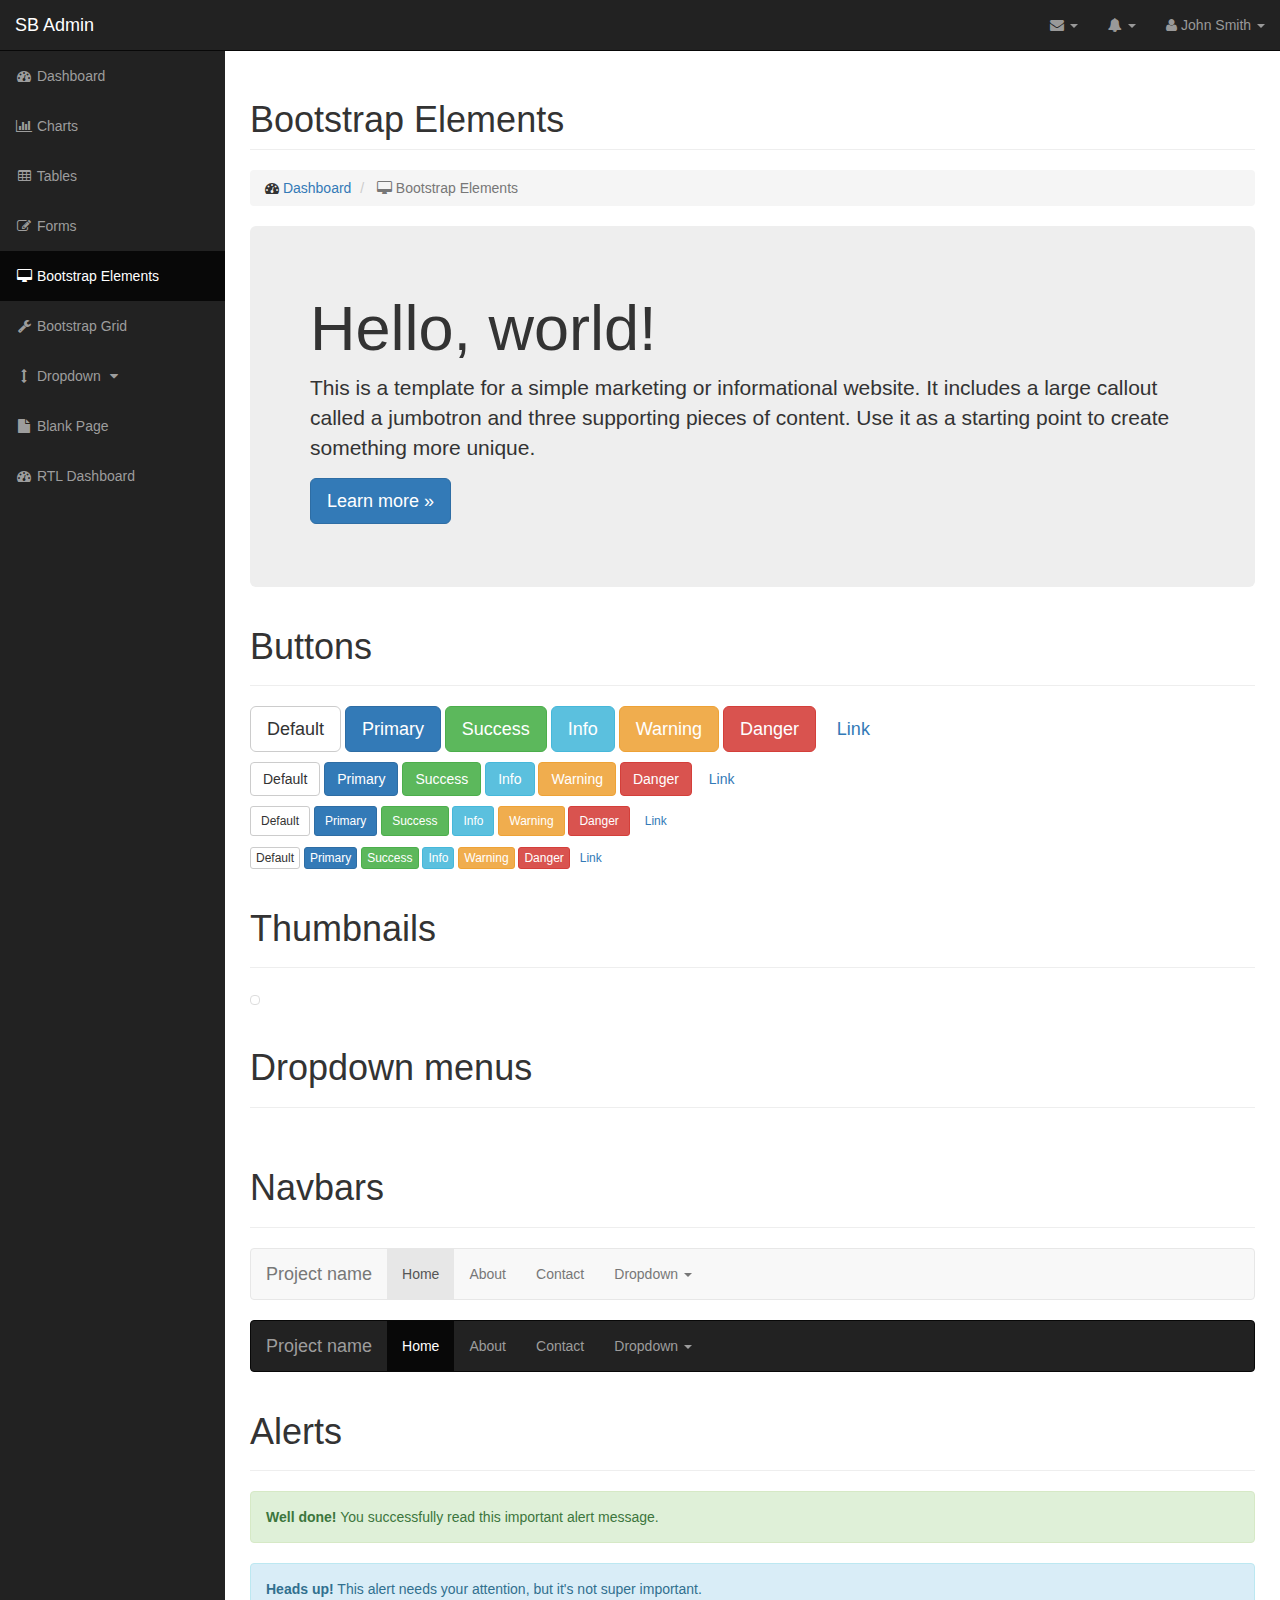
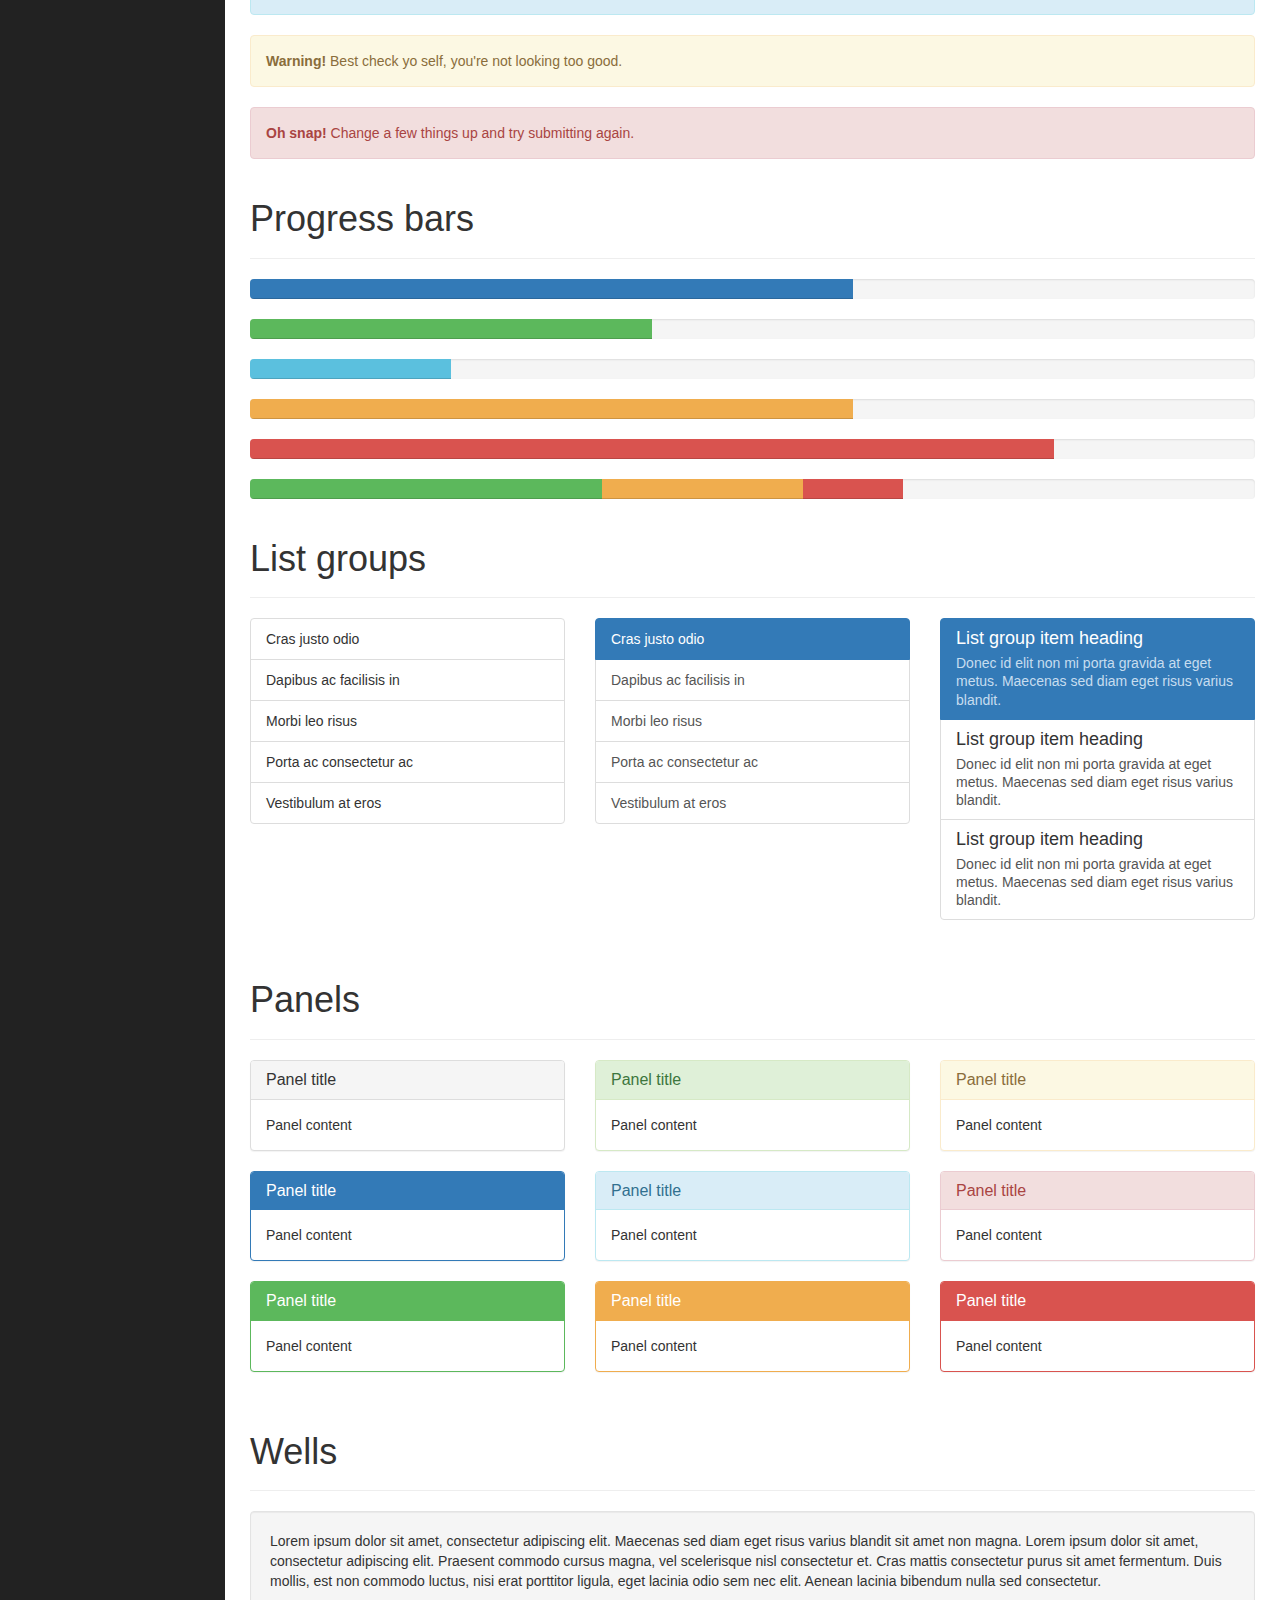
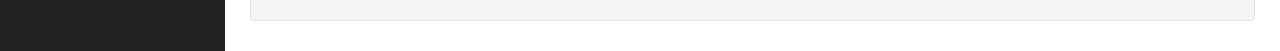
==== Proyecto_Procesos_Estocasticos/MejPol.html @ 31d5de9a "Mejoramieno pooliticas" ====
<!DOCTYPE html>
<html lang="en">

<head>

    <meta charset="utf-8">
    <meta http-equiv="X-UA-Compatible" content="IE=edge">
    <meta name="viewport" content="width=device-width, initial-scale=1">
    <meta name="description" content="">
    <meta name="author" content="">

    <title>SB Admin - Bootstrap Admin Template</title>

    <!-- Bootstrap Core CSS -->
    <link href="css/bootstrap.min.css" rel="stylesheet">

    <!-- Custom CSS -->
    <link href="css/sb-admin.css" rel="stylesheet">

    <!-- Custom Fonts -->
    <link href="font-awesome/css/font-awesome.min.css" rel="stylesheet" type="text/css">

    <!-- HTML5 Shim and Respond.js IE8 support of HTML5 elements and media queries -->
    <!-- WARNING: Respond.js doesn't work if you view the page via file:// -->
    <!--[if lt IE 9]>
        <script src="https://oss.maxcdn.com/libs/html5shiv/3.7.0/html5shiv.js"></script>
        <script src="https://oss.maxcdn.com/libs/respond.js/1.4.2/respond.min.js"></script>
    <![endif]-->

</head>

<body>

    <div id="wrapper">

        <!-- Navigation -->
        <nav class="navbar navbar-inverse navbar-fixed-top" role="navigation">
            <!-- Brand and toggle get grouped for better mobile display -->
            <div class="navbar-header">
                <button type="button" class="navbar-toggle" data-toggle="collapse" data-target=".navbar-ex1-collapse">
                    <span class="sr-only">Toggle navigation</span>
                    <span class="icon-bar"></span>
                    <span class="icon-bar"></span>
                    <span class="icon-bar"></span>
                </button>
                <a class="navbar-brand" href="index.html">SB Admin</a>
            </div>
            <!-- Top Menu Items -->
            <ul class="nav navbar-right top-nav">
                <li class="dropdown">
                    <a href="#" class="dropdown-toggle" data-toggle="dropdown"><i class="fa fa-envelope"></i> <b class="caret"></b></a>
                    <ul class="dropdown-menu message-dropdown">
                        <li class="message-preview">
                            <a href="#">
                                <div class="media">
                                    <span class="pull-left">
                                        <img class="media-object" src="http://placehold.it/50x50" alt="">
                                    </span>
                                    <div class="media-body">
                                        <h5 class="media-heading"><strong>John Smith</strong>
                                        </h5>
                                        <p class="small text-muted"><i class="fa fa-clock-o"></i> Yesterday at 4:32 PM</p>
                                        <p>Lorem ipsum dolor sit amet, consectetur...</p>
                                    </div>
                                </div>
                            </a>
                        </li>
                        <li class="message-preview">
                            <a href="#">
                                <div class="media">
                                    <span class="pull-left">
                                        <img class="media-object" src="http://placehold.it/50x50" alt="">
                                    </span>
                                    <div class="media-body">
                                        <h5 class="media-heading"><strong>John Smith</strong>
                                        </h5>
                                        <p class="small text-muted"><i class="fa fa-clock-o"></i> Yesterday at 4:32 PM</p>
                                        <p>Lorem ipsum dolor sit amet, consectetur...</p>
                                    </div>
                                </div>
                            </a>
                        </li>
                        <li class="message-preview">
                            <a href="#">
                                <div class="media">
                                    <span class="pull-left">
                                        <img class="media-object" src="http://placehold.it/50x50" alt="">
                                    </span>
                                    <div class="media-body">
                                        <h5 class="media-heading"><strong>John Smith</strong>
                                        </h5>
                                        <p class="small text-muted"><i class="fa fa-clock-o"></i> Yesterday at 4:32 PM</p>
                                        <p>Lorem ipsum dolor sit amet, consectetur...</p>
                                    </div>
                                </div>
                            </a>
                        </li>
                        <li class="message-footer">
                            <a href="#">Read All New Messages</a>
                        </li>
                    </ul>
                </li>
                <li class="dropdown">
                    <a href="#" class="dropdown-toggle" data-toggle="dropdown"><i class="fa fa-bell"></i> <b class="caret"></b></a>
                    <ul class="dropdown-menu alert-dropdown">
                        <li>
                            <a href="#">Alert Name <span class="label label-default">Alert Badge</span></a>
                        </li>
                        <li>
                            <a href="#">Alert Name <span class="label label-primary">Alert Badge</span></a>
                        </li>
                        <li>
                            <a href="#">Alert Name <span class="label label-success">Alert Badge</span></a>
                        </li>
                        <li>
                            <a href="#">Alert Name <span class="label label-info">Alert Badge</span></a>
                        </li>
                        <li>
                            <a href="#">Alert Name <span class="label label-warning">Alert Badge</span></a>
                        </li>
                        <li>
                            <a href="#">Alert Name <span class="label label-danger">Alert Badge</span></a>
                        </li>
                        <li class="divider"></li>
                        <li>
                            <a href="#">View All</a>
                        </li>
                    </ul>
                </li>
                <li class="dropdown">
                    <a href="#" class="dropdown-toggle" data-toggle="dropdown"><i class="fa fa-user"></i> John Smith <b class="caret"></b></a>
                    <ul class="dropdown-menu">
                        <li>
                            <a href="#"><i class="fa fa-fw fa-user"></i> Profile</a>
                        </li>
                        <li>
                            <a href="#"><i class="fa fa-fw fa-envelope"></i> Inbox</a>
                        </li>
                        <li>
                            <a href="#"><i class="fa fa-fw fa-gear"></i> Settings</a>
                        </li>
                        <li class="divider"></li>
                        <li>
                            <a href="#"><i class="fa fa-fw fa-power-off"></i> Log Out</a>
                        </li>
                    </ul>
                </li>
            </ul>
            <!-- Sidebar Menu Items - These collapse to the responsive navigation menu on small screens -->
            <div class="collapse navbar-collapse navbar-ex1-collapse">
                <ul class="nav navbar-nav side-nav">
                    <li>
                        <a href="index.html"><i class="fa fa-fw fa-dashboard"></i> Dashboard</a>
                    </li>
                    <li>
                        <a href="charts.html"><i class="fa fa-fw fa-bar-chart-o"></i> Charts</a>
                    </li>
                    <li>
                        <a href="tables.html"><i class="fa fa-fw fa-table"></i> Tables</a>
                    </li>
                    <li>
                        <a href="forms.html"><i class="fa fa-fw fa-edit"></i> Forms</a>
                    </li>
                    <li class="active">
                        <a href="bootstrap-elements.html"><i class="fa fa-fw fa-desktop"></i> Bootstrap Elements</a>
                    </li>
                    <li>
                        <a href="bootstrap-grid.html"><i class="fa fa-fw fa-wrench"></i> Bootstrap Grid</a>
                    </li>
                    <li>
                        <a href="javascript:;" data-toggle="collapse" data-target="#demo"><i class="fa fa-fw fa-arrows-v"></i> Dropdown <i class="fa fa-fw fa-caret-down"></i></a>
                        <ul id="demo" class="collapse">
                            <li>
                                <a href="#">Dropdown Item</a>
                            </li>
                            <li>
                                <a href="#">Dropdown Item</a>
                            </li>
                        </ul>
                    </li>
                    <li>
                        <a href="blank-page.html"><i class="fa fa-fw fa-file"></i> Blank Page</a>
                    </li>
                    <li>
                        <a href="index-rtl.html"><i class="fa fa-fw fa-dashboard"></i> RTL Dashboard</a>
                    </li>
                </ul>
            </div>
            <!-- /.navbar-collapse -->
        </nav>

        <div id="page-wrapper">

            <div class="container-fluid">

                <!-- Page Heading -->
                <div class="row">
                    <div class="col-lg-12">
                        <h1 class="page-header">
                            Bootstrap Elements
                        </h1>
                        <ol class="breadcrumb">
                            <li>
                                <i class="fa fa-dashboard"></i>  <a href="index.html">Dashboard</a>
                            </li>
                            <li class="active">
                                <i class="fa fa-desktop"></i> Bootstrap Elements
                            </li>
                        </ol>
                    </div>
                </div>
                <!-- /.row -->

                <!-- Main jumbotron for a primary marketing message or call to action -->
                <div class="jumbotron">
                    <h1>Hello, world!</h1>
                    <p>This is a template for a simple marketing or informational website. It includes a large callout called a jumbotron and three supporting pieces of content. Use it as a starting point to create something more unique.</p>
                    <p><a href="#" class="btn btn-primary btn-lg" role="button">Learn more &raquo;</a>
                    </p>
                </div>

                <div class="page-header">
                    <h1>Buttons</h1>
                </div>
                <p>
                    <button type="button" class="btn btn-lg btn-default">Default</button>
                    <button type="button" class="btn btn-lg btn-primary">Primary</button>
                    <button type="button" class="btn btn-lg btn-success">Success</button>
                    <button type="button" class="btn btn-lg btn-info">Info</button>
                    <button type="button" class="btn btn-lg btn-warning">Warning</button>
                    <button type="button" class="btn btn-lg btn-danger">Danger</button>
                    <button type="button" class="btn btn-lg btn-link">Link</button>
                </p>
                <p>
                    <button type="button" class="btn btn-default">Default</button>
                    <button type="button" class="btn btn-primary">Primary</button>
                    <button type="button" class="btn btn-success">Success</button>
                    <button type="button" class="btn btn-info">Info</button>
                    <button type="button" class="btn btn-warning">Warning</button>
                    <button type="button" class="btn btn-danger">Danger</button>
                    <button type="button" class="btn btn-link">Link</button>
                </p>
                <p>
                    <button type="button" class="btn btn-sm btn-default">Default</button>
                    <button type="button" class="btn btn-sm btn-primary">Primary</button>
                    <button type="button" class="btn btn-sm btn-success">Success</button>
                    <button type="button" class="btn btn-sm btn-info">Info</button>
                    <button type="button" class="btn btn-sm btn-warning">Warning</button>
                    <button type="button" class="btn btn-sm btn-danger">Danger</button>
                    <button type="button" class="btn btn-sm btn-link">Link</button>
                </p>
                <p>
                    <button type="button" class="btn btn-xs btn-default">Default</button>
                    <button type="button" class="btn btn-xs btn-primary">Primary</button>
                    <button type="button" class="btn btn-xs btn-success">Success</button>
                    <button type="button" class="btn btn-xs btn-info">Info</button>
                    <button type="button" class="btn btn-xs btn-warning">Warning</button>
                    <button type="button" class="btn btn-xs btn-danger">Danger</button>
                    <button type="button" class="btn btn-xs btn-link">Link</button>
                </p>

                <div class="page-header">
                    <h1>Thumbnails</h1>
                </div>
                <img class="img-thumbnail" src="http://placehold.it/400x400" alt="">

                <div class="page-header">
                    <h1>Dropdown menus</h1>
                </div>
                <div class="dropdown theme-dropdown clearfix">
                    <a id="dropdownMenu1" href="#" role="button" class="sr-only dropdown-toggle" data-toggle="dropdown">Dropdown <b class="caret"></b></a>
                    <ul class="dropdown-menu" role="menu" aria-labelledby="dropdownMenu1">
                        <li class="active" role="presentation"><a role="menuitem" tabindex="-1" href="#">Action</a>
                        </li>
                        <li role="presentation"><a role="menuitem" tabindex="-1" href="#">Another action</a>
                        </li>
                        <li role="presentation"><a role="menuitem" tabindex="-1" href="#">Something else here</a>
                        </li>
                        <li role="presentation" class="divider"></li>
                        <li role="presentation"><a role="menuitem" tabindex="-1" href="#">Separated link</a>
                        </li>
                    </ul>
                </div>

                <div class="page-header">
                    <h1>Navbars</h1>
                </div>

                <div class="navbar navbar-default">
                    <div class="container">
                        <div class="navbar-header">
                            <button type="button" class="navbar-toggle" data-toggle="collapse" data-target=".navbar-collapse">
                                <span class="sr-only">Toggle navigation</span>
                                <span class="icon-bar"></span>
                                <span class="icon-bar"></span>
                                <span class="icon-bar"></span>
                            </button>
                            <a class="navbar-brand" href="#">Project name</a>
                        </div>
                        <div class="navbar-collapse collapse">
                            <ul class="nav navbar-nav">
                                <li class="active"><a href="#">Home</a>
                                </li>
                                <li><a href="#about">About</a>
                                </li>
                                <li><a href="#contact">Contact</a>
                                </li>
                                <li class="dropdown">
                                    <a href="#" class="dropdown-toggle" data-toggle="dropdown">Dropdown <b class="caret"></b></a>
                                    <ul class="dropdown-menu">
                                        <li><a href="#">Action</a>
                                        </li>
                                        <li><a href="#">Another action</a>
                                        </li>
                                        <li><a href="#">Something else here</a>
                                        </li>
                                        <li class="divider"></li>
                                        <li class="dropdown-header">Nav header</li>
                                        <li><a href="#">Separated link</a>
                                        </li>
                                        <li><a href="#">One more separated link</a>
                                        </li>
                                    </ul>
                                </li>
                            </ul>
                        </div>
                        <!--/.nav-collapse -->
                    </div>
                </div>

                <div class="navbar navbar-inverse">
                    <div class="container">
                        <div class="navbar-header">
                            <button type="button" class="navbar-toggle" data-toggle="collapse" data-target=".navbar-collapse">
                                <span class="sr-only">Toggle navigation</span>
                                <span class="icon-bar"></span>
                                <span class="icon-bar"></span>
                                <span class="icon-bar"></span>
                            </button>
                            <a class="navbar-brand" href="#">Project name</a>
                        </div>
                        <div class="navbar-collapse collapse">
                            <ul class="nav navbar-nav">
                                <li class="active"><a href="#">Home</a>
                                </li>
                                <li><a href="#about">About</a>
                                </li>
                                <li><a href="#contact">Contact</a>
                                </li>
                                <li class="dropdown">
                                    <a href="#" class="dropdown-toggle" data-toggle="dropdown">Dropdown <b class="caret"></b></a>
                                    <ul class="dropdown-menu">
                                        <li><a href="#">Action</a>
                                        </li>
                                        <li><a href="#">Another action</a>
                                        </li>
                                        <li><a href="#">Something else here</a>
                                        </li>
                                        <li class="divider"></li>
                                        <li class="dropdown-header">Nav header</li>
                                        <li><a href="#">Separated link</a>
                                        </li>
                                        <li><a href="#">One more separated link</a>
                                        </li>
                                    </ul>
                                </li>
                            </ul>
                        </div>
                        <!--/.nav-collapse -->
                    </div>
                </div>

                <div class="page-header">
                    <h1>Alerts</h1>
                </div>
                <div class="alert alert-success">
                    <strong>Well done!</strong> You successfully read this important alert message.
                </div>
                <div class="alert alert-info">
                    <strong>Heads up!</strong> This alert needs your attention, but it's not super important.
                </div>
                <div class="alert alert-warning">
                    <strong>Warning!</strong> Best check yo self, you're not looking too good.
                </div>
                <div class="alert alert-danger">
                    <strong>Oh snap!</strong> Change a few things up and try submitting again.
                </div>

                <div class="page-header">
                    <h1>Progress bars</h1>
                </div>
                <div class="progress">
                    <div class="progress-bar" role="progressbar" aria-valuenow="60" aria-valuemin="0" aria-valuemax="100" style="width: 60%;"><span class="sr-only">60% Complete</span>
                    </div>
                </div>
                <div class="progress">
                    <div class="progress-bar progress-bar-success" role="progressbar" aria-valuenow="40" aria-valuemin="0" aria-valuemax="100" style="width: 40%"><span class="sr-only">40% Complete (success)</span>
                    </div>
                </div>
                <div class="progress">
                    <div class="progress-bar progress-bar-info" role="progressbar" aria-valuenow="20" aria-valuemin="0" aria-valuemax="100" style="width: 20%"><span class="sr-only">20% Complete</span>
                    </div>
                </div>
                <div class="progress">
                    <div class="progress-bar progress-bar-warning" role="progressbar" aria-valuenow="60" aria-valuemin="0" aria-valuemax="100" style="width: 60%"><span class="sr-only">60% Complete (warning)</span>
                    </div>
                </div>
                <div class="progress">
                    <div class="progress-bar progress-bar-danger" role="progressbar" aria-valuenow="80" aria-valuemin="0" aria-valuemax="100" style="width: 80%"><span class="sr-only">80% Complete (danger)</span>
                    </div>
                </div>
                <div class="progress">
                    <div class="progress-bar progress-bar-success" style="width: 35%"><span class="sr-only">35% Complete (success)</span>
                    </div>
                    <div class="progress-bar progress-bar-warning" style="width: 20%"><span class="sr-only">20% Complete (warning)</span>
                    </div>
                    <div class="progress-bar progress-bar-danger" style="width: 10%"><span class='sr-only'>10% Complete (danger)</span>
                    </div>
                </div>

                <div class="page-header">
                    <h1>List groups</h1>
                </div>
                <div class="row">
                    <div class="col-sm-4">
                        <ul class="list-group">
                            <li class="list-group-item">Cras justo odio</li>
                            <li class="list-group-item">Dapibus ac facilisis in</li>
                            <li class="list-group-item">Morbi leo risus</li>
                            <li class="list-group-item">Porta ac consectetur ac</li>
                            <li class="list-group-item">Vestibulum at eros</li>
                        </ul>
                    </div>
                    <!-- /.col-sm-4 -->
                    <div class="col-sm-4">
                        <div class="list-group">
                            <a href="#" class="list-group-item active">Cras justo odio</a>
                            <a href="#" class="list-group-item">Dapibus ac facilisis in</a>
                            <a href="#" class="list-group-item">Morbi leo risus</a>
                            <a href="#" class="list-group-item">Porta ac consectetur ac</a>
                            <a href="#" class="list-group-item">Vestibulum at eros</a>
                        </div>
                    </div>
                    <!-- /.col-sm-4 -->
                    <div class="col-sm-4">
                        <div class="list-group">
                            <a href="#" class="list-group-item active">
                                <h4 class="list-group-item-heading">List group item heading</h4>
                                <p class="list-group-item-text">Donec id elit non mi porta gravida at eget metus. Maecenas sed diam eget risus varius blandit.</p>
                            </a>
                            <a href="#" class="list-group-item">
                                <h4 class="list-group-item-heading">List group item heading</h4>
                                <p class="list-group-item-text">Donec id elit non mi porta gravida at eget metus. Maecenas sed diam eget risus varius blandit.</p>
                            </a>
                            <a href="#" class="list-group-item">
                                <h4 class="list-group-item-heading">List group item heading</h4>
                                <p class="list-group-item-text">Donec id elit non mi porta gravida at eget metus. Maecenas sed diam eget risus varius blandit.</p>
                            </a>
                        </div>
                    </div>
                    <!-- /.col-sm-4 -->
                </div>

                <div class="page-header">
                    <h1>Panels</h1>
                </div>
                <div class="row">
                    <div class="col-sm-4">
                        <div class="panel panel-default">
                            <div class="panel-heading">
                                <h3 class="panel-title">Panel title</h3>
                            </div>
                            <div class="panel-body">
                                Panel content
                            </div>
                        </div>
                        <div class="panel panel-primary">
                            <div class="panel-heading">
                                <h3 class="panel-title">Panel title</h3>
                            </div>
                            <div class="panel-body">
                                Panel content
                            </div>
                        </div>
                    </div>
                    <!-- /.col-sm-4 -->
                    <div class="col-sm-4">
                        <div class="panel panel-success">
                            <div class="panel-heading">
                                <h3 class="panel-title">Panel title</h3>
                            </div>
                            <div class="panel-body">
                                Panel content
                            </div>
                        </div>
                        <div class="panel panel-info">
                            <div class="panel-heading">
                                <h3 class="panel-title">Panel title</h3>
                            </div>
                            <div class="panel-body">
                                Panel content
                            </div>
                        </div>
                    </div>
                    <!-- /.col-sm-4 -->
                    <div class="col-sm-4">
                        <div class="panel panel-warning">
                            <div class="panel-heading">
                                <h3 class="panel-title">Panel title</h3>
                            </div>
                            <div class="panel-body">
                                Panel content
                            </div>
                        </div>
                        <div class="panel panel-danger">
                            <div class="panel-heading">
                                <h3 class="panel-title">Panel title</h3>
                            </div>
                            <div class="panel-body">
                                Panel content
                            </div>
                        </div>
                    </div>
                    <!-- /.col-sm-4 -->
                    <div class="col-sm-4">
                        <div class="panel panel-green">
                            <div class="panel-heading">
                                <h3 class="panel-title">Panel title</h3>
                            </div>
                            <div class="panel-body">
                                Panel content
                            </div>
                        </div>
                    </div>
                    <!-- /.col-sm-4 -->
                    <div class="col-sm-4">
                        <div class="panel panel-yellow">
                            <div class="panel-heading">
                                <h3 class="panel-title">Panel title</h3>
                            </div>
                            <div class="panel-body">
                                Panel content
                            </div>
                        </div>
                    </div>
                    <!-- /.col-sm-4 -->
                    <div class="col-sm-4">
                        <div class="panel panel-red">
                            <div class="panel-heading">
                                <h3 class="panel-title">Panel title</h3>
                            </div>
                            <div class="panel-body">
                                Panel content
                            </div>
                        </div>
                    </div>
                    <!-- /.col-sm-4 -->
                </div>

                <div class="page-header">
                    <h1>Wells</h1>
                </div>
                <div class="well">
                    <p>Lorem ipsum dolor sit amet, consectetur adipiscing elit. Maecenas sed diam eget risus varius blandit sit amet non magna. Lorem ipsum dolor sit amet, consectetur adipiscing elit. Praesent commodo cursus magna, vel scelerisque nisl consectetur et. Cras mattis consectetur purus sit amet fermentum. Duis mollis, est non commodo luctus, nisi erat porttitor ligula, eget lacinia odio sem nec elit. Aenean lacinia bibendum nulla sed consectetur.</p>
                </div>

            </div>
            <!-- /.container-fluid -->

        </div>
        <!-- /#page-wrapper -->

    </div>
    <!-- /#wrapper -->

    <!-- jQuery -->
    <script src="js/jquery.js"></script>
	<script src="js/algebra-0.2.6.min.js"></script>
	<script src="js/MejPol.js"></script>
	
    <!-- Bootstrap Core JavaScript -->
    <script src="js/bootstrap.min.js"></script>

</body>

</html>
---- Proyecto_Procesos_Estocasticos/css/sb-admin.css ----
/*!
 * Start Bootstrap - SB Admin (http://startbootstrap.com/)
 * Copyright 2013-2016 Start Bootstrap
 * Licensed under MIT (https://github.com/BlackrockDigital/startbootstrap/blob/gh-pages/LICENSE)
 */

/* Global Styles */

body {
    margin-top: 100px;
    background-color: #222;
}

@media(min-width:768px) {
    body {
        margin-top: 50px;
    }
}

#wrapper {
    padding-left: 0;
}

#page-wrapper {
    width: 100%;
    padding: 0;
    background-color: #fff;
}

.huge {
    font-size: 50px;
    line-height: normal;
}

@media(min-width:768px) {
    #wrapper {
        padding-left: 225px;
    }

    #page-wrapper {
        padding: 10px;
    }
}

/* Top Navigation */

.top-nav {
    padding: 0 15px;
}

.top-nav>li {
    display: inline-block;
    float: left;
}

.top-nav>li>a {
    padding-top: 15px;
    padding-bottom: 15px;
    line-height: 20px;
    color: #999;
}

.top-nav>li>a:hover,
.top-nav>li>a:focus,
.top-nav>.open>a,
.top-nav>.open>a:hover,
.top-nav>.open>a:focus {
    color: #fff;
    background-color: #000;
}

.top-nav>.open>.dropdown-menu {
    float: left;
    position: absolute;
    margin-top: 0;
    border: 1px solid rgba(0,0,0,.15);
    border-top-left-radius: 0;
    border-top-right-radius: 0;
    background-color: #fff;
    -webkit-box-shadow: 0 6px 12px rgba(0,0,0,.175);
    box-shadow: 0 6px 12px rgba(0,0,0,.175);
}

.top-nav>.open>.dropdown-menu>li>a {
    white-space: normal;
}

ul.message-dropdown {
    padding: 0;
    max-height: 250px;
    overflow-x: hidden;
    overflow-y: auto;
}

li.message-preview {
    width: 275px;
    border-bottom: 1px solid rgba(0,0,0,.15);
}

li.message-preview>a {
    padding-top: 15px;
    padding-bottom: 15px;
}

li.message-footer {
    margin: 5px 0;
}

ul.alert-dropdown {
    width: 200px;
}

/* Side Navigation */

@media(min-width:768px) {
    .side-nav {
        position: fixed;
        top: 51px;
        left: 225px;
        width: 225px;
        margin-left: -225px;
        border: none;
        border-radius: 0;
        overflow-y: auto;
        background-color: #222;
        bottom: 0;
        overflow-x: hidden;
        padding-bottom: 40px;
    }

    .side-nav>li>a {
        width: 225px;
    }

    .side-nav li a:hover,
    .side-nav li a:focus {
        outline: none;
        background-color: #000 !important;
    }
}

.side-nav>li>ul {
    padding: 0;
}

.side-nav>li>ul>li>a {
    display: block;
    padding: 10px 15px 10px 38px;
    text-decoration: none;
    color: #999;
}

.side-nav>li>ul>li>a:hover {
    color: #fff;
}

/* Flot Chart Containers */

.flot-chart {
    display: block;
    height: 400px;
}

.flot-chart-content {
    width: 100%;
    height: 100%;
}

/* Custom Colored Panels */

.huge {
    font-size: 40px;
}

.panel-green {
    border-color: #5cb85c;
}

.panel-green > .panel-heading {
    border-color: #5cb85c;
    color: #fff;
    background-color: #5cb85c;
}

.panel-green > a {
    color: #5cb85c;
}

.panel-green > a:hover {
    color: #3d8b3d;
}

.panel-red {
    border-color: #d9534f;
}

.panel-red > .panel-heading {
    border-color: #d9534f;
    color: #fff;
    background-color: #d9534f;
}

.panel-red > a {
    color: #d9534f;
}

.panel-red > a:hover {
    color: #b52b27;
}

.panel-yellow {
    border-color: #f0ad4e;
}

.panel-yellow > .panel-heading {
    border-color: #f0ad4e;
    color: #fff;
    background-color: #f0ad4e;
}

.panel-yellow > a {
    color: #f0ad4e;
}

.panel-yellow > a:hover {
    color: #df8a13;
}
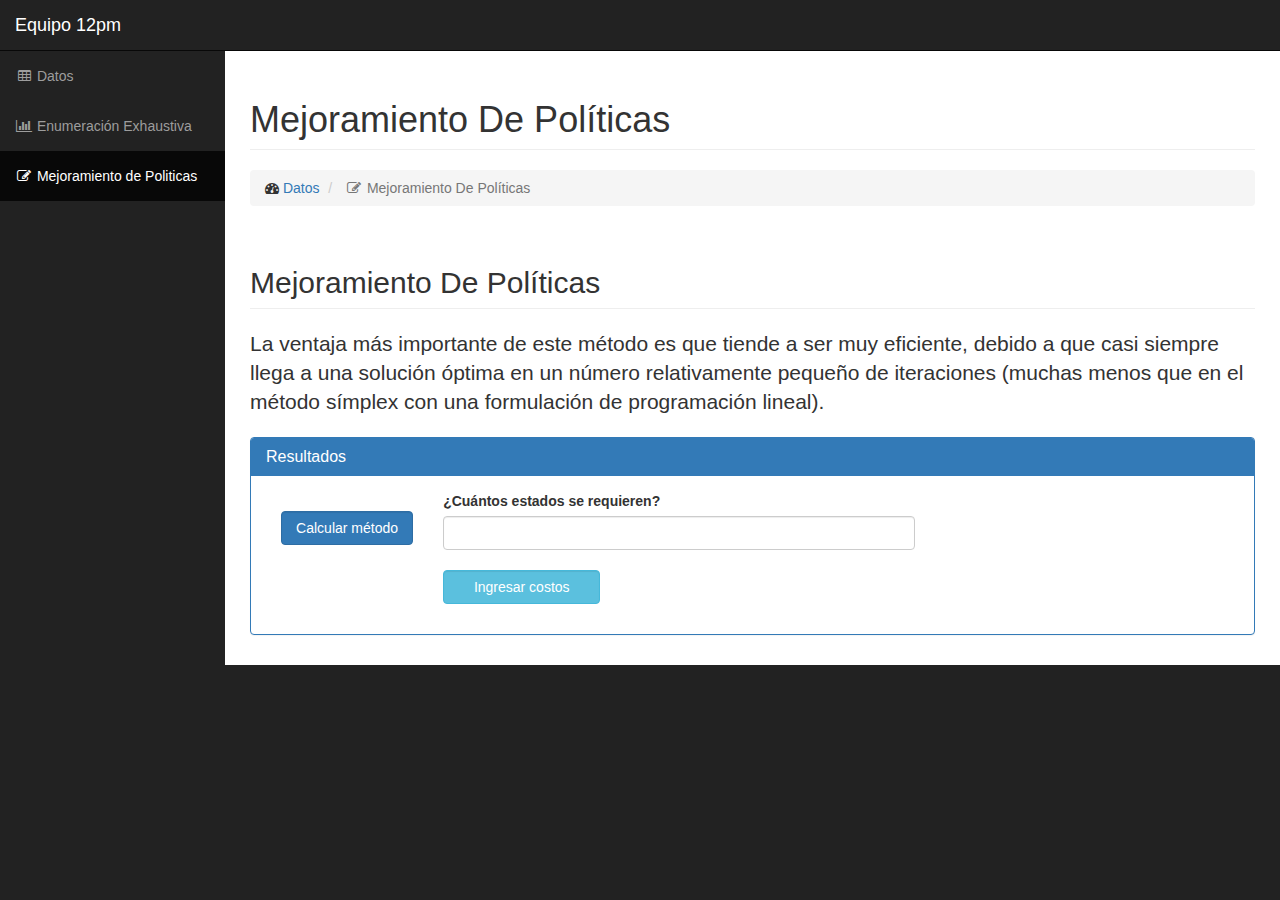
==== commit db59197e: "Html para mejoramiento de políticas" ====
--- a/Proyecto_Procesos_Estocasticos/MejPol.html
+++ b/Proyecto_Procesos_Estocasticos/MejPol.html
@@ -9,7 +9,7 @@
     <meta name="description" content="">
     <meta name="author" content="">
 
-    <title>SB Admin - Bootstrap Admin Template</title>
+    <title>Equipo 12pm. Proyecto Final</title>
 
     <!-- Bootstrap Core CSS -->
     <link href="css/bootstrap.min.css" rel="stylesheet">
@@ -20,12 +20,8 @@
     <!-- Custom Fonts -->
     <link href="font-awesome/css/font-awesome.min.css" rel="stylesheet" type="text/css">
 
-    <!-- HTML5 Shim and Respond.js IE8 support of HTML5 elements and media queries -->
-    <!-- WARNING: Respond.js doesn't work if you view the page via file:// -->
-    <!--[if lt IE 9]>
-        <script src="https://oss.maxcdn.com/libs/html5shiv/3.7.0/html5shiv.js"></script>
-        <script src="https://oss.maxcdn.com/libs/respond.js/1.4.2/respond.min.js"></script>
-    <![endif]-->
+    <!-- Util CSS -->
+    <link href="css/util.css" rel="stylesheet">
 
 </head>
 
@@ -43,150 +39,37 @@
                     <span class="icon-bar"></span>
                     <span class="icon-bar"></span>
                 </button>
-                <a class="navbar-brand" href="index.html">SB Admin</a>
-            </div>
-            <!-- Top Menu Items -->
-            <ul class="nav navbar-right top-nav">
-                <li class="dropdown">
-                    <a href="#" class="dropdown-toggle" data-toggle="dropdown"><i class="fa fa-envelope"></i> <b class="caret"></b></a>
-                    <ul class="dropdown-menu message-dropdown">
-                        <li class="message-preview">
-                            <a href="#">
-                                <div class="media">
-                                    <span class="pull-left">
-                                        <img class="media-object" src="http://placehold.it/50x50" alt="">
-                                    </span>
-                                    <div class="media-body">
-                                        <h5 class="media-heading"><strong>John Smith</strong>
-                                        </h5>
-                                        <p class="small text-muted"><i class="fa fa-clock-o"></i> Yesterday at 4:32 PM</p>
-                                        <p>Lorem ipsum dolor sit amet, consectetur...</p>
-                                    </div>
-                                </div>
-                            </a>
-                        </li>
-                        <li class="message-preview">
-                            <a href="#">
-                                <div class="media">
-                                    <span class="pull-left">
-                                        <img class="media-object" src="http://placehold.it/50x50" alt="">
-                                    </span>
-                                    <div class="media-body">
-                                        <h5 class="media-heading"><strong>John Smith</strong>
-                                        </h5>
-                                        <p class="small text-muted"><i class="fa fa-clock-o"></i> Yesterday at 4:32 PM</p>
-                                        <p>Lorem ipsum dolor sit amet, consectetur...</p>
-                                    </div>
-                                </div>
-                            </a>
-                        </li>
-                        <li class="message-preview">
-                            <a href="#">
-                                <div class="media">
-                                    <span class="pull-left">
-                                        <img class="media-object" src="http://placehold.it/50x50" alt="">
-                                    </span>
-                                    <div class="media-body">
-                                        <h5 class="media-heading"><strong>John Smith</strong>
-                                        </h5>
-                                        <p class="small text-muted"><i class="fa fa-clock-o"></i> Yesterday at 4:32 PM</p>
-                                        <p>Lorem ipsum dolor sit amet, consectetur...</p>
-                                    </div>
-                                </div>
-                            </a>
-                        </li>
-                        <li class="message-footer">
-                            <a href="#">Read All New Messages</a>
-                        </li>
-                    </ul>
-                </li>
-                <li class="dropdown">
-                    <a href="#" class="dropdown-toggle" data-toggle="dropdown"><i class="fa fa-bell"></i> <b class="caret"></b></a>
-                    <ul class="dropdown-menu alert-dropdown">
-                        <li>
-                            <a href="#">Alert Name <span class="label label-default">Alert Badge</span></a>
+                <a class="navbar-brand" href="index.html">Equipo 12pm</a>
+            </div>            
+            <!-- Navigation -->
+            <nav class="navbar navbar-inverse navbar-fixed-top" role="navigation">
+                <!-- Brand and toggle get grouped for better mobile display -->
+                <div class="navbar-header">
+                    <button type="button" class="navbar-toggle" data-toggle="collapse" data-target=".navbar-ex1-collapse">
+                        <span class="sr-only">Toggle navigation</span>
+                        <span class="icon-bar"></span>
+                        <span class="icon-bar"></span>
+                        <span class="icon-bar"></span>
+                    </button>
+                    <a class="navbar-brand" href="index.html">Equipo 12pm</a>
+                </div>
+                <!-- Top Menu Items -->            
+                <!-- Sidebar Menu Items - These collapse to the responsive navigation menu on small screens -->
+                <div class="collapse navbar-collapse navbar-ex1-collapse">
+                    <ul class="nav navbar-nav side-nav">
+                        <li >
+                            <a href="index.html"><i class="fa fa-fw fa-table"></i> Datos</a>
                         </li>
                         <li>
-                            <a href="#">Alert Name <span class="label label-primary">Alert Badge</span></a>
-                        </li>
-                        <li>
-                            <a href="#">Alert Name <span class="label label-success">Alert Badge</span></a>
-                        </li>
-                        <li>
-                            <a href="#">Alert Name <span class="label label-info">Alert Badge</span></a>
-                        </li>
-                        <li>
-                            <a href="#">Alert Name <span class="label label-warning">Alert Badge</span></a>
-                        </li>
-                        <li>
-                            <a href="#">Alert Name <span class="label label-danger">Alert Badge</span></a>
-                        </li>
-                        <li class="divider"></li>
-                        <li>
-                            <a href="#">View All</a>
-                        </li>
+                            <a href="enumeracionEx.html"><i class="fa fa-fw fa-bar-chart-o"></i> Enumeración Exhaustiva</a>
+                        </li>                    
+                        <li class="active">
+                            <a href="MejPol.html"><i class="fa fa-fw fa-edit"></i> Mejoramiento de Politicas</a>
+                        </li>                    
                     </ul>
-                </li>
-                <li class="dropdown">
-                    <a href="#" class="dropdown-toggle" data-toggle="dropdown"><i class="fa fa-user"></i> John Smith <b class="caret"></b></a>
-                    <ul class="dropdown-menu">
-                        <li>
-                            <a href="#"><i class="fa fa-fw fa-user"></i> Profile</a>
-                        </li>
-                        <li>
-                            <a href="#"><i class="fa fa-fw fa-envelope"></i> Inbox</a>
-                        </li>
-                        <li>
-                            <a href="#"><i class="fa fa-fw fa-gear"></i> Settings</a>
-                        </li>
-                        <li class="divider"></li>
-                        <li>
-                            <a href="#"><i class="fa fa-fw fa-power-off"></i> Log Out</a>
-                        </li>
-                    </ul>
-                </li>
-            </ul>
-            <!-- Sidebar Menu Items - These collapse to the responsive navigation menu on small screens -->
-            <div class="collapse navbar-collapse navbar-ex1-collapse">
-                <ul class="nav navbar-nav side-nav">
-                    <li>
-                        <a href="index.html"><i class="fa fa-fw fa-dashboard"></i> Dashboard</a>
-                    </li>
-                    <li>
-                        <a href="charts.html"><i class="fa fa-fw fa-bar-chart-o"></i> Charts</a>
-                    </li>
-                    <li>
-                        <a href="tables.html"><i class="fa fa-fw fa-table"></i> Tables</a>
-                    </li>
-                    <li>
-                        <a href="forms.html"><i class="fa fa-fw fa-edit"></i> Forms</a>
-                    </li>
-                    <li class="active">
-                        <a href="bootstrap-elements.html"><i class="fa fa-fw fa-desktop"></i> Bootstrap Elements</a>
-                    </li>
-                    <li>
-                        <a href="bootstrap-grid.html"><i class="fa fa-fw fa-wrench"></i> Bootstrap Grid</a>
-                    </li>
-                    <li>
-                        <a href="javascript:;" data-toggle="collapse" data-target="#demo"><i class="fa fa-fw fa-arrows-v"></i> Dropdown <i class="fa fa-fw fa-caret-down"></i></a>
-                        <ul id="demo" class="collapse">
-                            <li>
-                                <a href="#">Dropdown Item</a>
-                            </li>
-                            <li>
-                                <a href="#">Dropdown Item</a>
-                            </li>
-                        </ul>
-                    </li>
-                    <li>
-                        <a href="blank-page.html"><i class="fa fa-fw fa-file"></i> Blank Page</a>
-                    </li>
-                    <li>
-                        <a href="index-rtl.html"><i class="fa fa-fw fa-dashboard"></i> RTL Dashboard</a>
-                    </li>
-                </ul>
-            </div>
-            <!-- /.navbar-collapse -->
+                </div>
+                <!-- /.navbar-collapse -->
+            </nav>
         </nav>
 
         <div id="page-wrapper">
@@ -197,372 +80,57 @@
                 <div class="row">
                     <div class="col-lg-12">
                         <h1 class="page-header">
-                            Bootstrap Elements
+                            Mejoramiento De Políticas
                         </h1>
                         <ol class="breadcrumb">
                             <li>
-                                <i class="fa fa-dashboard"></i>  <a href="index.html">Dashboard</a>
+                                <i class="fa fa-dashboard"></i>  <a href="index.html">Datos</a>
                             </li>
                             <li class="active">
-                                <i class="fa fa-desktop"></i> Bootstrap Elements
+                                <i class="fa fa-fw fa-edit"></i> Mejoramiento De Políticas
                             </li>
                         </ol>
                     </div>
                 </div>
                 <!-- /.row -->
 
-                <!-- Main jumbotron for a primary marketing message or call to action -->
-                <div class="jumbotron">
-                    <h1>Hello, world!</h1>
-                    <p>This is a template for a simple marketing or informational website. It includes a large callout called a jumbotron and three supporting pieces of content. Use it as a starting point to create something more unique.</p>
-                    <p><a href="#" class="btn btn-primary btn-lg" role="button">Learn more &raquo;</a>
-                    </p>
-                </div>
-
-                <div class="page-header">
-                    <h1>Buttons</h1>
-                </div>
-                <p>
-                    <button type="button" class="btn btn-lg btn-default">Default</button>
-                    <button type="button" class="btn btn-lg btn-primary">Primary</button>
-                    <button type="button" class="btn btn-lg btn-success">Success</button>
-                    <button type="button" class="btn btn-lg btn-info">Info</button>
-                    <button type="button" class="btn btn-lg btn-warning">Warning</button>
-                    <button type="button" class="btn btn-lg btn-danger">Danger</button>
-                    <button type="button" class="btn btn-lg btn-link">Link</button>
-                </p>
-                <p>
-                    <button type="button" class="btn btn-default">Default</button>
-                    <button type="button" class="btn btn-primary">Primary</button>
-                    <button type="button" class="btn btn-success">Success</button>
-                    <button type="button" class="btn btn-info">Info</button>
-                    <button type="button" class="btn btn-warning">Warning</button>
-                    <button type="button" class="btn btn-danger">Danger</button>
-                    <button type="button" class="btn btn-link">Link</button>
-                </p>
-                <p>
-                    <button type="button" class="btn btn-sm btn-default">Default</button>
-                    <button type="button" class="btn btn-sm btn-primary">Primary</button>
-                    <button type="button" class="btn btn-sm btn-success">Success</button>
-                    <button type="button" class="btn btn-sm btn-info">Info</button>
-                    <button type="button" class="btn btn-sm btn-warning">Warning</button>
-                    <button type="button" class="btn btn-sm btn-danger">Danger</button>
-                    <button type="button" class="btn btn-sm btn-link">Link</button>
-                </p>
-                <p>
-                    <button type="button" class="btn btn-xs btn-default">Default</button>
-                    <button type="button" class="btn btn-xs btn-primary">Primary</button>
-                    <button type="button" class="btn btn-xs btn-success">Success</button>
-                    <button type="button" class="btn btn-xs btn-info">Info</button>
-                    <button type="button" class="btn btn-xs btn-warning">Warning</button>
-                    <button type="button" class="btn btn-xs btn-danger">Danger</button>
-                    <button type="button" class="btn btn-xs btn-link">Link</button>
-                </p>
-
-                <div class="page-header">
-                    <h1>Thumbnails</h1>
-                </div>
-                <img class="img-thumbnail" src="http://placehold.it/400x400" alt="">
-
-                <div class="page-header">
-                    <h1>Dropdown menus</h1>
-                </div>
-                <div class="dropdown theme-dropdown clearfix">
-                    <a id="dropdownMenu1" href="#" role="button" class="sr-only dropdown-toggle" data-toggle="dropdown">Dropdown <b class="caret"></b></a>
-                    <ul class="dropdown-menu" role="menu" aria-labelledby="dropdownMenu1">
-                        <li class="active" role="presentation"><a role="menuitem" tabindex="-1" href="#">Action</a>
-                        </li>
-                        <li role="presentation"><a role="menuitem" tabindex="-1" href="#">Another action</a>
-                        </li>
-                        <li role="presentation"><a role="menuitem" tabindex="-1" href="#">Something else here</a>
-                        </li>
-                        <li role="presentation" class="divider"></li>
-                        <li role="presentation"><a role="menuitem" tabindex="-1" href="#">Separated link</a>
-                        </li>
-                    </ul>
-                </div>
-
-                <div class="page-header">
-                    <h1>Navbars</h1>
-                </div>
-
-                <div class="navbar navbar-default">
-                    <div class="container">
-                        <div class="navbar-header">
-                            <button type="button" class="navbar-toggle" data-toggle="collapse" data-target=".navbar-collapse">
-                                <span class="sr-only">Toggle navigation</span>
-                                <span class="icon-bar"></span>
-                                <span class="icon-bar"></span>
-                                <span class="icon-bar"></span>
-                            </button>
-                            <a class="navbar-brand" href="#">Project name</a>
-                        </div>
-                        <div class="navbar-collapse collapse">
-                            <ul class="nav navbar-nav">
-                                <li class="active"><a href="#">Home</a>
-                                </li>
-                                <li><a href="#about">About</a>
-                                </li>
-                                <li><a href="#contact">Contact</a>
-                                </li>
-                                <li class="dropdown">
-                                    <a href="#" class="dropdown-toggle" data-toggle="dropdown">Dropdown <b class="caret"></b></a>
-                                    <ul class="dropdown-menu">
-                                        <li><a href="#">Action</a>
-                                        </li>
-                                        <li><a href="#">Another action</a>
-                                        </li>
-                                        <li><a href="#">Something else here</a>
-                                        </li>
-                                        <li class="divider"></li>
-                                        <li class="dropdown-header">Nav header</li>
-                                        <li><a href="#">Separated link</a>
-                                        </li>
-                                        <li><a href="#">One more separated link</a>
-                                        </li>
-                                    </ul>
-                                </li>
-                            </ul>
-                        </div>
-                        <!--/.nav-collapse -->
+                <!-- Flot Charts -->
+                <div class="row">
+                    <div class="col-lg-12">
+                        <h2 class="page-header">Mejoramiento De Políticas</h2>
+                        <p class="lead">La ventaja más importante de este método es que tiende a ser muy eficiente, debido a que casi siempre llega a una solución óptima en un número relativamente pequeño de iteraciones (muchas menos que en el método símplex con una formulación de programación lineal).
                     </div>
                 </div>
+                <!-- /.row -->
 
-                <div class="navbar navbar-inverse">
-                    <div class="container">
-                        <div class="navbar-header">
-                            <button type="button" class="navbar-toggle" data-toggle="collapse" data-target=".navbar-collapse">
-                                <span class="sr-only">Toggle navigation</span>
-                                <span class="icon-bar"></span>
-                                <span class="icon-bar"></span>
-                                <span class="icon-bar"></span>
-                            </button>
-                            <a class="navbar-brand" href="#">Project name</a>
-                        </div>
-                        <div class="navbar-collapse collapse">
-                            <ul class="nav navbar-nav">
-                                <li class="active"><a href="#">Home</a>
-                                </li>
-                                <li><a href="#about">About</a>
-                                </li>
-                                <li><a href="#contact">Contact</a>
-                                </li>
-                                <li class="dropdown">
-                                    <a href="#" class="dropdown-toggle" data-toggle="dropdown">Dropdown <b class="caret"></b></a>
-                                    <ul class="dropdown-menu">
-                                        <li><a href="#">Action</a>
-                                        </li>
-                                        <li><a href="#">Another action</a>
-                                        </li>
-                                        <li><a href="#">Something else here</a>
-                                        </li>
-                                        <li class="divider"></li>
-                                        <li class="dropdown-header">Nav header</li>
-                                        <li><a href="#">Separated link</a>
-                                        </li>
-                                        <li><a href="#">One more separated link</a>
-                                        </li>
-                                    </ul>
-                                </li>
-                            </ul>
-                        </div>
-                        <!--/.nav-collapse -->
-                    </div>
-                </div>
-
-                <div class="page-header">
-                    <h1>Alerts</h1>
-                </div>
-                <div class="alert alert-success">
-                    <strong>Well done!</strong> You successfully read this important alert message.
-                </div>
-                <div class="alert alert-info">
-                    <strong>Heads up!</strong> This alert needs your attention, but it's not super important.
-                </div>
-                <div class="alert alert-warning">
-                    <strong>Warning!</strong> Best check yo self, you're not looking too good.
-                </div>
-                <div class="alert alert-danger">
-                    <strong>Oh snap!</strong> Change a few things up and try submitting again.
-                </div>
-
-                <div class="page-header">
-                    <h1>Progress bars</h1>
-                </div>
-                <div class="progress">
-                    <div class="progress-bar" role="progressbar" aria-valuenow="60" aria-valuemin="0" aria-valuemax="100" style="width: 60%;"><span class="sr-only">60% Complete</span>
-                    </div>
-                </div>
-                <div class="progress">
-                    <div class="progress-bar progress-bar-success" role="progressbar" aria-valuenow="40" aria-valuemin="0" aria-valuemax="100" style="width: 40%"><span class="sr-only">40% Complete (success)</span>
-                    </div>
-                </div>
-                <div class="progress">
-                    <div class="progress-bar progress-bar-info" role="progressbar" aria-valuenow="20" aria-valuemin="0" aria-valuemax="100" style="width: 20%"><span class="sr-only">20% Complete</span>
-                    </div>
-                </div>
-                <div class="progress">
-                    <div class="progress-bar progress-bar-warning" role="progressbar" aria-valuenow="60" aria-valuemin="0" aria-valuemax="100" style="width: 60%"><span class="sr-only">60% Complete (warning)</span>
-                    </div>
-                </div>
-                <div class="progress">
-                    <div class="progress-bar progress-bar-danger" role="progressbar" aria-valuenow="80" aria-valuemin="0" aria-valuemax="100" style="width: 80%"><span class="sr-only">80% Complete (danger)</span>
-                    </div>
-                </div>
-                <div class="progress">
-                    <div class="progress-bar progress-bar-success" style="width: 35%"><span class="sr-only">35% Complete (success)</span>
-                    </div>
-                    <div class="progress-bar progress-bar-warning" style="width: 20%"><span class="sr-only">20% Complete (warning)</span>
-                    </div>
-                    <div class="progress-bar progress-bar-danger" style="width: 10%"><span class='sr-only'>10% Complete (danger)</span>
-                    </div>
-                </div>
-
-                <div class="page-header">
-                    <h1>List groups</h1>
-                </div>
                 <div class="row">
-                    <div class="col-sm-4">
-                        <ul class="list-group">
-                            <li class="list-group-item">Cras justo odio</li>
-                            <li class="list-group-item">Dapibus ac facilisis in</li>
-                            <li class="list-group-item">Morbi leo risus</li>
-                            <li class="list-group-item">Porta ac consectetur ac</li>
-                            <li class="list-group-item">Vestibulum at eros</li>
-                        </ul>
-                    </div>
-                    <!-- /.col-sm-4 -->
-                    <div class="col-sm-4">
-                        <div class="list-group">
-                            <a href="#" class="list-group-item active">Cras justo odio</a>
-                            <a href="#" class="list-group-item">Dapibus ac facilisis in</a>
-                            <a href="#" class="list-group-item">Morbi leo risus</a>
-                            <a href="#" class="list-group-item">Porta ac consectetur ac</a>
-                            <a href="#" class="list-group-item">Vestibulum at eros</a>
-                        </div>
-                    </div>
-                    <!-- /.col-sm-4 -->
-                    <div class="col-sm-4">
-                        <div class="list-group">
-                            <a href="#" class="list-group-item active">
-                                <h4 class="list-group-item-heading">List group item heading</h4>
-                                <p class="list-group-item-text">Donec id elit non mi porta gravida at eget metus. Maecenas sed diam eget risus varius blandit.</p>
-                            </a>
-                            <a href="#" class="list-group-item">
-                                <h4 class="list-group-item-heading">List group item heading</h4>
-                                <p class="list-group-item-text">Donec id elit non mi porta gravida at eget metus. Maecenas sed diam eget risus varius blandit.</p>
-                            </a>
-                            <a href="#" class="list-group-item">
-                                <h4 class="list-group-item-heading">List group item heading</h4>
-                                <p class="list-group-item-text">Donec id elit non mi porta gravida at eget metus. Maecenas sed diam eget risus varius blandit.</p>
-                            </a>
-                        </div>
-                    </div>
-                    <!-- /.col-sm-4 -->
-                </div>
-
-                <div class="page-header">
-                    <h1>Panels</h1>
-                </div>
-                <div class="row">
-                    <div class="col-sm-4">
-                        <div class="panel panel-default">
+                    <div class="col-lg-12">
+                        <div class="panel panel-primary">
                             <div class="panel-heading">
-                                <h3 class="panel-title">Panel title</h3>
+                                <h3 class="panel-title">Resultados</h3>
                             </div>
                             <div class="panel-body">
-                                Panel content
-                            </div>
-                        </div>
-                        <div class="panel panel-primary">
-                            <div class="panel-heading">
-                                <h3 class="panel-title">Panel title</h3>
-                            </div>
-                            <div class="panel-body">
-                                Panel content
+                                <div class="form-group col-sm-2 no-padding">
+                                    <br>                   
+                                    <div class="col-sm-12">                                    
+                                        <button type="button" id="btnResult" class="btn btn-primary form-control">Calcular método</button>
+                                    </div>                                                                  
+                                </div>  
+                                <div class="row">                                
+                                    <div class="form-group col-sm-6">                                    
+                                        <label>¿Cuántos estados se requieren?</label>
+                                        <input type='number' class="form-control" id="stateNumber" name="stateNumber" min="0" />      
+                                        <br>
+                                        <div class="col-sm-4 no-padding">                                    
+                                            <button type="button" id="btnState" class="btn btn-info form-control">Ingresar costos</button>
+                                        </div>                                                                  
+                                    </div>                                                                                      
+                                </div>                          
                             </div>
                         </div>
                     </div>
-                    <!-- /.col-sm-4 -->
-                    <div class="col-sm-4">
-                        <div class="panel panel-success">
-                            <div class="panel-heading">
-                                <h3 class="panel-title">Panel title</h3>
-                            </div>
-                            <div class="panel-body">
-                                Panel content
-                            </div>
-                        </div>
-                        <div class="panel panel-info">
-                            <div class="panel-heading">
-                                <h3 class="panel-title">Panel title</h3>
-                            </div>
-                            <div class="panel-body">
-                                Panel content
-                            </div>
-                        </div>
-                    </div>
-                    <!-- /.col-sm-4 -->
-                    <div class="col-sm-4">
-                        <div class="panel panel-warning">
-                            <div class="panel-heading">
-                                <h3 class="panel-title">Panel title</h3>
-                            </div>
-                            <div class="panel-body">
-                                Panel content
-                            </div>
-                        </div>
-                        <div class="panel panel-danger">
-                            <div class="panel-heading">
-                                <h3 class="panel-title">Panel title</h3>
-                            </div>
-                            <div class="panel-body">
-                                Panel content
-                            </div>
-                        </div>
-                    </div>
-                    <!-- /.col-sm-4 -->
-                    <div class="col-sm-4">
-                        <div class="panel panel-green">
-                            <div class="panel-heading">
-                                <h3 class="panel-title">Panel title</h3>
-                            </div>
-                            <div class="panel-body">
-                                Panel content
-                            </div>
-                        </div>
-                    </div>
-                    <!-- /.col-sm-4 -->
-                    <div class="col-sm-4">
-                        <div class="panel panel-yellow">
-                            <div class="panel-heading">
-                                <h3 class="panel-title">Panel title</h3>
-                            </div>
-                            <div class="panel-body">
-                                Panel content
-                            </div>
-                        </div>
-                    </div>
-                    <!-- /.col-sm-4 -->
-                    <div class="col-sm-4">
-                        <div class="panel panel-red">
-                            <div class="panel-heading">
-                                <h3 class="panel-title">Panel title</h3>
-                            </div>
-                            <div class="panel-body">
-                                Panel content
-                            </div>
-                        </div>
-                    </div>
-                    <!-- /.col-sm-4 -->
                 </div>
-
-                <div class="page-header">
-                    <h1>Wells</h1>
-                </div>
-                <div class="well">
-                    <p>Lorem ipsum dolor sit amet, consectetur adipiscing elit. Maecenas sed diam eget risus varius blandit sit amet non magna. Lorem ipsum dolor sit amet, consectetur adipiscing elit. Praesent commodo cursus magna, vel scelerisque nisl consectetur et. Cras mattis consectetur purus sit amet fermentum. Duis mollis, est non commodo luctus, nisi erat porttitor ligula, eget lacinia odio sem nec elit. Aenean lacinia bibendum nulla sed consectetur.</p>
-                </div>
+                <!-- /.row -->            
 
             </div>
             <!-- /.container-fluid -->
--- a/Proyecto_Procesos_Estocasticos/css/util.css
+++ b/Proyecto_Procesos_Estocasticos/css/util.css
@@ -0,0 +1,32 @@
+table tr td input{
+	min-height: 1px;
+	position: relative;   
+    width: 100%;
+}
+
+table{
+	min-height: 1px;
+	position: relative;    
+    width: 100%;
+}
+
+.fake-div-white{
+	height:55vh;
+	background-color: white;
+}
+
+.pull-down{
+	vertical-align: bottom;
+}
+
+.pull-right{
+	float: right;
+}
+
+.no-padding{
+	padding: 0px;
+}
+
+.fake-label{
+	color: rgba(0, 0, 0, 0);
+}